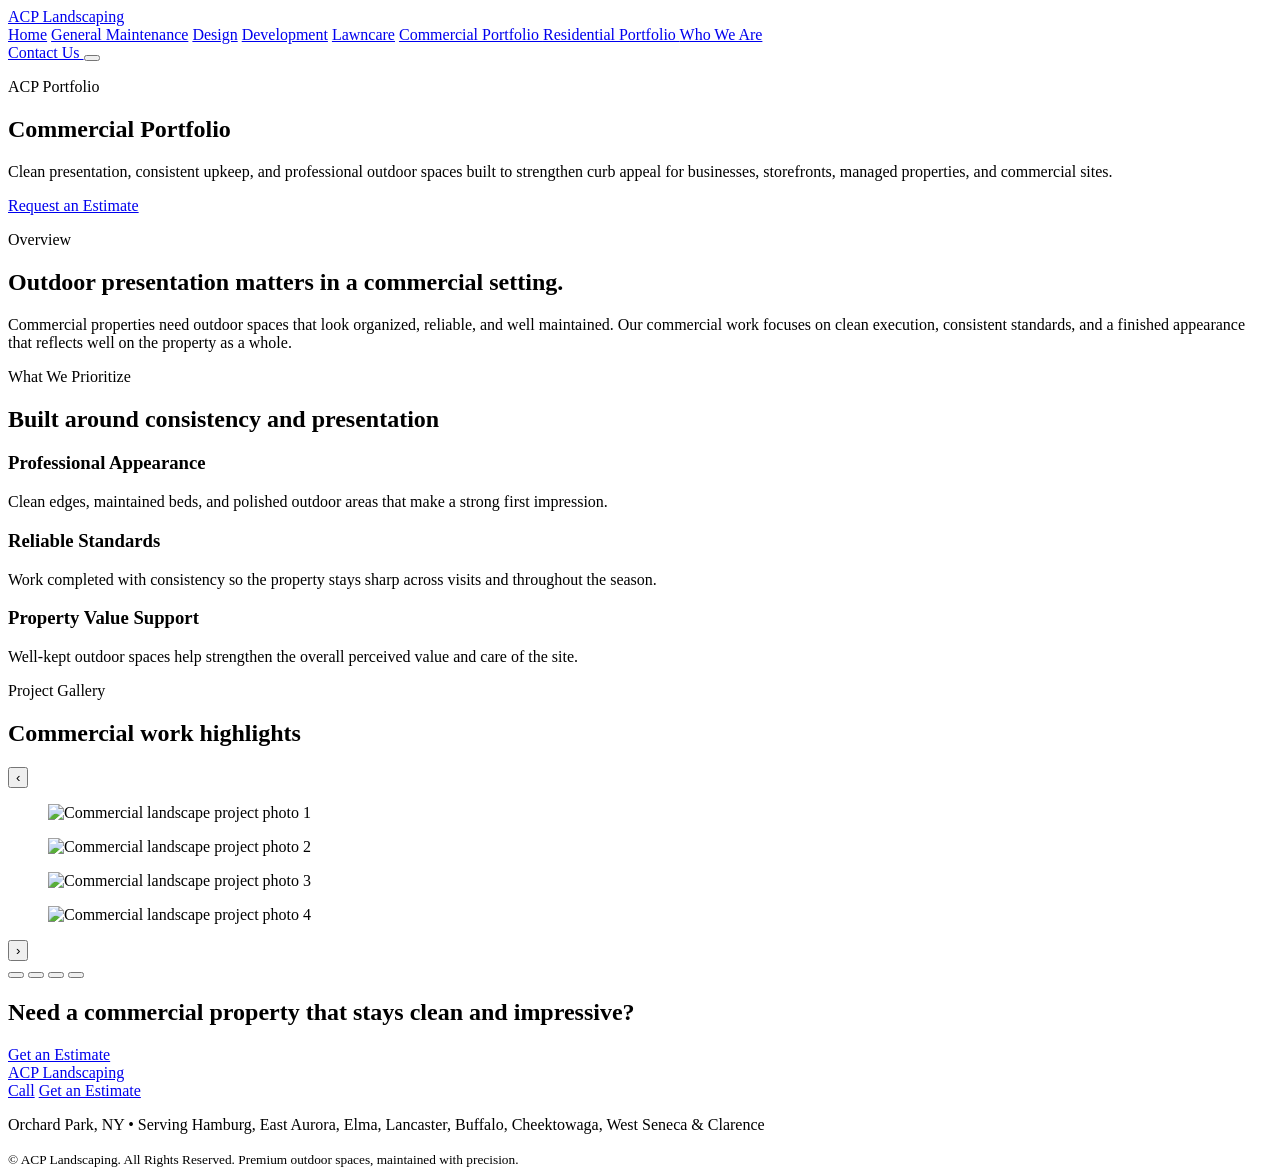
==== commercial/index.html @ 01464b80 "Add files via upload" ====
<!doctype html>
<html lang="en">
  <head>
    <!-- =========================================================
         ACP Landscaping — Commercial Portfolio Page
         Uses:
         - base.css (global foundation)
         - components.css (header/footer/buttons)
         - services.css (service + portfolio page layouts)
    ========================================================== -->

    <meta charset="UTF-8" />
    <meta name="viewport" content="width=device-width, initial-scale=1.0" />

    <link rel="stylesheet" href="css/base.css" />
    <link rel="stylesheet" href="css/components.css" />
    <link rel="stylesheet" href="css/services.css" />

    <title>Commercial Portfolio | ACP Landscaping</title>
  </head>

  <body>
    <main class="site">
      <!-- =========================================================
           HEADER (reuses components.css)
      ========================================================== -->
      <header class="site-header" id="siteHeader">
        <div class="site-header__inner">
          <a
            class="site-header__logo"
            href="index.html"
            aria-label="ACP Landscaping Home"
          >
            ACP Landscaping
          </a>

          <nav class="site-header__nav" aria-label="Primary navigation">
            <a class="nav-btn" href="index.html#home">Home</a>
            <a class="nav-btn" href="maintenance.html">General Maintenance</a>
            <a class="nav-btn" href="design.html">Design</a>
            <a class="nav-btn" href="development.html">Development</a>
            <a class="nav-btn" href="lawncare.html">Lawncare</a>
            <a class="nav-btn is-active" href="commercial.html">
              Commercial Portfolio
            </a>
            <a class="nav-btn" href="residential.html">
              Residential Portfolio
            </a>
            <a class="nav-btn" href="index.html#about">Who We Are</a>
          </nav>

          <div class="site-header__actions">
            <a
              class="contact-btn"
              href="tel:+17168227677"
              aria-label="Contact ACP Landscaping"
            >
              Contact Us
            </a>

            <button
              class="burger"
              id="burgerBtn"
              aria-label="Open menu"
              aria-controls="mobileMenu"
              aria-expanded="false"
            >
              <span></span><span></span><span></span>
            </button>
          </div>
        </div>

        <!-- Mobile navigation -->
        <div class="mobile-menu" id="mobileMenu" hidden>
          <a class="mobile-link" href="index.html#home">Home</a>
          <a class="mobile-link" href="maintenance.html">General Maintenance</a>
          <a class="mobile-link" href="design.html">Design</a>
          <a class="mobile-link" href="development.html">Development</a>
          <a class="mobile-link" href="lawncare.html">Lawncare</a>
          <a class="mobile-link" href="commercial.html">Commercial Portfolio</a>
          <a class="mobile-link" href="residential.html"
            >Residential Portfolio</a
          >
          <a class="mobile-link" href="index.html#about">Who We Are</a>
        </div>
      </header>

      <!-- =========================================================
           HERO — Portfolio Introduction
      ========================================================== -->
      <section class="portfolio-hero portfolio-hero--commercial">
        <div class="portfolio-hero__overlay" aria-hidden="true"></div>

        <div class="portfolio-hero__inner">
          <p class="portfolio-hero__kicker">ACP Portfolio</p>

          <h1 class="portfolio-hero__title">Commercial Portfolio</h1>

          <p class="portfolio-hero__desc">
            Clean presentation, consistent upkeep, and professional outdoor
            spaces built to strengthen curb appeal for businesses, storefronts,
            managed properties, and commercial sites.
          </p>

          <a
            class="portfolio-hero__cta"
            href="https://docs.google.com/forms/d/e/1FAIpQLSeWHkyaBjf67iJMnTYg1LXNxVSujMJuMKG33KsOszgYHfAJeA/viewform"
          >
            Request an Estimate
          </a>
        </div>
      </section>

      <!-- =========================================================
           OVERVIEW — Commercial positioning
      ========================================================== -->
      <section class="portfolio-overview">
        <div class="portfolio-overview__inner">
          <p class="section-kicker">Overview</p>

          <h2 class="section-title">
            Outdoor presentation matters in a commercial setting.
          </h2>

          <p class="section-text">
            Commercial properties need outdoor spaces that look organized,
            reliable, and well maintained. Our commercial work focuses on clean
            execution, consistent standards, and a finished appearance that
            reflects well on the property as a whole.
          </p>
        </div>
      </section>

      <!-- =========================================================
           HIGHLIGHTS — What commercial clients value
      ========================================================== -->
      <section class="portfolio-highlights">
        <div class="portfolio-highlights__inner">
          <p class="section-kicker">What We Prioritize</p>

          <h2 class="section-title">
            Built around consistency and presentation
          </h2>

          <div class="portfolio-points">
            <article class="feature-point">
              <h3>Professional Appearance</h3>
              <p>
                Clean edges, maintained beds, and polished outdoor areas that
                make a strong first impression.
              </p>
            </article>

            <article class="feature-point">
              <h3>Reliable Standards</h3>
              <p>
                Work completed with consistency so the property stays sharp
                across visits and throughout the season.
              </p>
            </article>

            <article class="feature-point">
              <h3>Property Value Support</h3>
              <p>
                Well-kept outdoor spaces help strengthen the overall perceived
                value and care of the site.
              </p>
            </article>
          </div>
        </div>
      </section>

      <!-- =========================================================
           GALLERY — Clickable image slider
           Replace image paths with your real project photos
      ========================================================== -->
      <section
        class="portfolio-gallery-section"
        aria-label="Commercial gallery"
      >
        <div class="portfolio-gallery-section__inner">
          <p class="section-kicker">Project Gallery</p>

          <h2 class="section-title">Commercial work highlights</h2>

          <div
            class="portfolio-gallery"
            data-gallery
            aria-label="Commercial project image gallery"
          >
            <button
              class="portfolio-gallery__nav portfolio-gallery__nav--prev"
              type="button"
              data-gallery-prev
              aria-label="Previous image"
            >
              ‹
            </button>

            <div class="portfolio-gallery__viewport">
              <div class="portfolio-gallery__track" data-gallery-track>
                <figure class="portfolio-gallery__slide is-active">
                  <img
                    src="images/commercial-1.jpg"
                    alt="Commercial landscape project photo 1"
                  />
                </figure>

                <figure class="portfolio-gallery__slide">
                  <img
                    src="images/commercial-2.jpg"
                    alt="Commercial landscape project photo 2"
                  />
                </figure>

                <figure class="portfolio-gallery__slide">
                  <img
                    src="images/commercial-3.jpg"
                    alt="Commercial landscape project photo 3"
                  />
                </figure>

                <figure class="portfolio-gallery__slide">
                  <img
                    src="images/commercial-4.jpg"
                    alt="Commercial landscape project photo 4"
                  />
                </figure>
              </div>
            </div>

            <button
              class="portfolio-gallery__nav portfolio-gallery__nav--next"
              type="button"
              data-gallery-next
              aria-label="Next image"
            >
              ›
            </button>

            <div class="portfolio-gallery__dots" data-gallery-dots>
              <button
                class="portfolio-gallery__dot is-active"
                type="button"
                aria-label="Go to image 1"
              ></button>
              <button
                class="portfolio-gallery__dot"
                type="button"
                aria-label="Go to image 2"
              ></button>
              <button
                class="portfolio-gallery__dot"
                type="button"
                aria-label="Go to image 3"
              ></button>
              <button
                class="portfolio-gallery__dot"
                type="button"
                aria-label="Go to image 4"
              ></button>
            </div>
          </div>
        </div>
      </section>

      <!-- =========================================================
           CTA
      ========================================================== -->
      <section class="service-cta">
        <div class="service-cta__inner">
          <h2>Need a commercial property that stays clean and impressive?</h2>

          <a
            class="service-cta__btn"
            href="https://docs.google.com/forms/d/e/1FAIpQLSeWHkyaBjf67iJMnTYg1LXNxVSujMJuMKG33KsOszgYHfAJeA/viewform"
          >
            Get an Estimate
          </a>
        </div>
      </section>

      <!-- =========================================================
           FOOTER (reuses components.css)
      ========================================================== -->
      <footer class="site-footer">
        <div class="site-footer__inner">
          <div class="site-footer__top">
            <a class="site-footer__brand" href="index.html">
              ACP Landscaping
            </a>

            <div class="site-footer__actions">
              <a class="footer-btn" href="tel:+17168227677">Call</a>
              <a
                class="footer-btn footer-btn--primary"
                href="https://docs.google.com/forms/d/e/1FAIpQLSeWHkyaBjf67iJMnTYg1LXNxVSujMJuMKG33KsOszgYHfAJeA/viewform"
              >
                Get an Estimate
              </a>
            </div>
          </div>

          <p class="site-footer__meta">
            Orchard Park, NY • Serving Hamburg, East Aurora, Elma, Lancaster,
            Buffalo, Cheektowaga, West Seneca &amp; Clarence
          </p>

          <div class="site-footer__bottom">
            <small class="site-footer__copyright">
              &copy; <span id="year"></span> ACP Landscaping. All Rights
              Reserved.
            </small>

            <small class="site-footer__note">
              Premium outdoor spaces, maintained with precision.
            </small>
          </div>
        </div>
      </footer>

      <script src="js/main.js"></script>
      <script src="js/portfolio.js"></script>
    </main>
  </body>
</html>
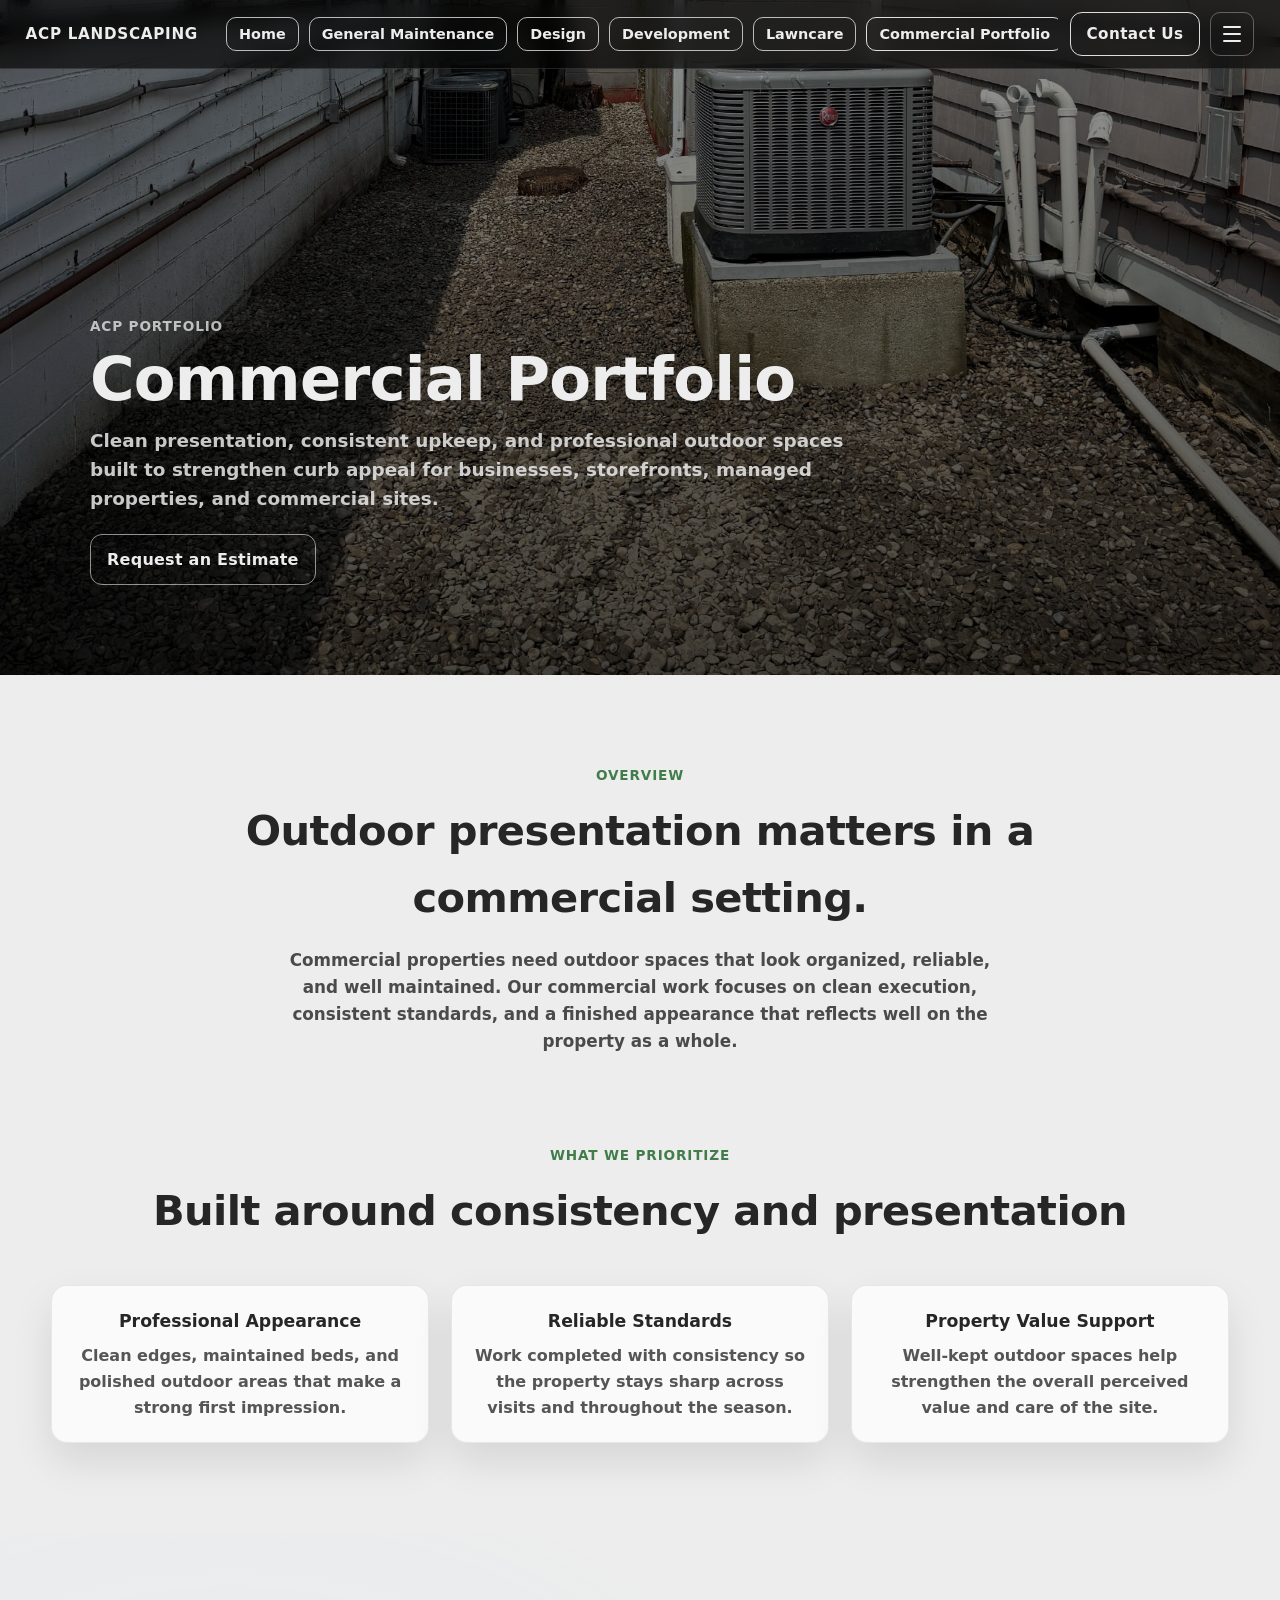
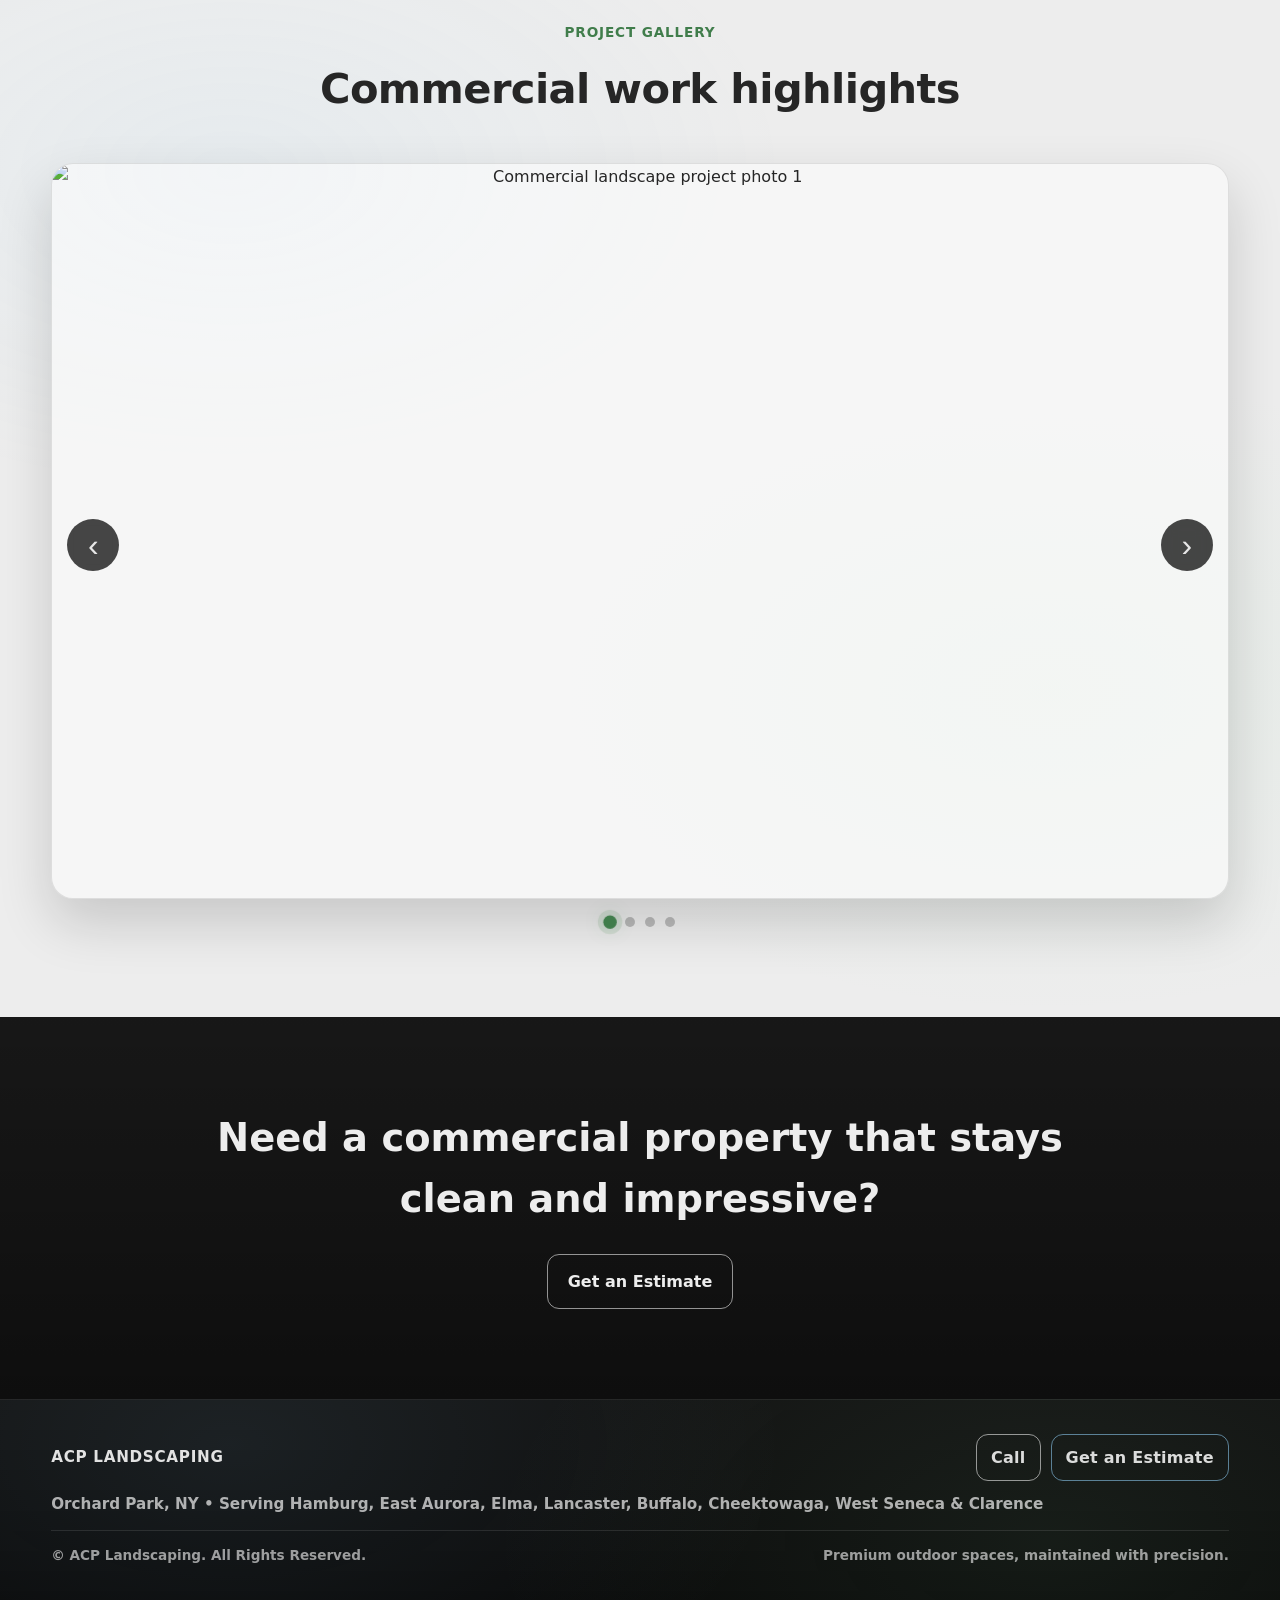
==== commit 441095fa: "Add files via upload" ====
--- a/commercial/index.html
+++ b/commercial/index.html
@@ -12,9 +12,9 @@
     <meta charset="UTF-8" />
     <meta name="viewport" content="width=device-width, initial-scale=1.0" />
 
-    <link rel="stylesheet" href="css/base.css" />
-    <link rel="stylesheet" href="css/components.css" />
-    <link rel="stylesheet" href="css/services.css" />
+    <link rel="stylesheet" href="/css/base.css" />
+    <link rel="stylesheet" href="/css/components.css" />
+    <link rel="stylesheet" href="/css/services.css" />
 
     <title>Commercial Portfolio | ACP Landscaping</title>
   </head>
--- a/css/base.css
+++ b/css/base.css
@@ -0,0 +1,83 @@
+/* =====================================================================
+   base.css — ACP Landscaping
+   Purpose:
+   - Foundation styles only (no page sections/components)
+   - Safe to share across every page
+   Contents:
+   1) Reset + box sizing
+   2) Design tokens (:root)
+   3) Document defaults (html/body)
+   4) Accessibility: reduced motion
+   5) Global utilities & safe defaults
+===================================================================== */
+
+/* =========================================================
+   1) Reset + Box Sizing
+========================================================= */
+*,
+*::before,
+*::after {
+  box-sizing: border-box;
+  margin: 0;
+  padding: 0;
+}
+
+/* =========================================================
+   2) Design Tokens
+========================================================= */
+:root {
+  --dark-green: #8FDBA2;
+  --mint-green: #407D4B;
+  --white: #EDEDED;
+  --sky-blue: #94D6FF;
+  --black: #262626;
+
+  --bg: var(--white);
+  --text: var(--black);
+}
+
+/* =========================================================
+   3) Document Defaults
+========================================================= */
+html {
+  scroll-behavior: smooth;
+}
+
+body {
+  background: var(--bg);
+  color: var(--text);
+  font-family: system-ui, -apple-system, BlinkMacSystemFont, "Segoe UI", sans-serif;
+  line-height: 1.6;
+}
+
+/* =========================================================
+   4) Accessibility: Reduced Motion
+   - Keep this global so every page benefits
+========================================================= */
+@media (prefers-reduced-motion: reduce) {
+  html {
+    scroll-behavior: auto;
+  }
+}
+
+/* =========================================================
+   5) Global Utilities & Safe Defaults
+========================================================= */
+
+/* Ensure [hidden] always wins across all pages */
+[hidden] {
+  display: none !important;
+}
+
+/* Main wrapper baseline (safe global) */
+.site {
+  position: relative;
+  z-index: 1;
+}
+
+/* Generic section container helper (if used elsewhere) */
+.section {
+  max-width: 1100px;
+  margin: 0 auto;
+  padding: clamp(28px, 6vw, 72px) clamp(16px, 5vw, 64px);
+}
--- a/css/components.css
+++ b/css/components.css
@@ -0,0 +1,427 @@
+/* =====================================================================
+   components.css — ACP Landscaping
+   Purpose:
+   - Reusable UI components shared across pages
+   - No page-specific layout/sections (hero/takeover/etc.)
+   Contents:
+   1) Header (glass bar) + layout
+   2) Navigation buttons (desktop + mobile)
+   3) Contact button
+   4) Burger button (mobile)
+   5) Footer + footer buttons
+===================================================================== */
+
+/* =========================================================
+   1) HEADER (Monarch-inspired glass bar)
+========================================================= */
+.site-header {
+  position: fixed;
+  top: 0;
+  left: 0;
+  width: 100%;
+  z-index: 1000;
+
+  background: rgba(0, 0, 0, 0.62);
+  backdrop-filter: blur(10px);
+  -webkit-backdrop-filter: blur(10px);
+
+  border-bottom: 1px solid rgba(255, 255, 255, 0.12);
+}
+
+/* Header darkens when scrolled (JS toggles .is-scrolled) */
+.site-header.is-scrolled {
+  background: rgba(0, 0, 0, 0.78);
+  border-bottom-color: rgba(255, 255, 255, 0.18);
+}
+
+/* Scroll state compacts header */
+.site-header__inner {
+  max-width: 1400px;
+  margin: 0 auto;
+  padding: 12px clamp(14px, 2vw, 26px);
+
+  display: flex;
+  align-items: center;
+  gap: 12px;
+}
+
+.site-header.is-scrolled .site-header__inner {
+  padding-top: 9px;
+  padding-bottom: 9px;
+}
+
+/* Logo */
+.site-header__logo {
+  flex: 0 0 auto;
+  text-decoration: none;
+  color: var(--white);
+
+  font-weight: 750;
+  letter-spacing: 0.7px;
+  text-transform: uppercase;
+  font-size: 0.95rem;
+  line-height: 1;
+  white-space: nowrap;
+}
+
+/* Nav: uses remaining space, never pushes CTA off screen */
+.site-header__nav {
+  flex: 1 1 auto;
+  min-width: 0;
+
+  display: none;
+  justify-content: flex-start;
+  align-items: center;
+  gap: 10px;
+
+  overflow-x: auto;
+  white-space: nowrap;
+  scrollbar-width: none;
+
+  padding: 2px 16px;
+}
+
+.site-header__nav::-webkit-scrollbar {
+  display: none;
+}
+
+/* Actions (Contact + Burger): locked right */
+.site-header__actions {
+  flex: 0 0 auto;
+  margin-left: auto;
+
+  display: inline-flex;
+  align-items: center;
+  gap: 10px;
+}
+
+/* Desktop breakpoint */
+@media (min-width: 980px) {
+  .site-header__nav {
+    display: flex;
+  }
+
+  .burger {
+    display: none;
+  }
+}
+
+/* =========================================================
+   2) NAV BUTTONS (Desktop)
+========================================================= */
+.nav-btn {
+  text-decoration: none;
+  color: var(--white);
+
+  border: 1px solid rgba(255, 255, 255, 0.70);
+  padding: 9px 12px;
+  border-radius: 10px;
+
+  font-weight: 650;
+  font-size: 0.9rem;
+  line-height: 1;
+  white-space: nowrap;
+
+  transition: color 140ms ease, border-color 140ms ease;
+}
+
+.nav-btn:hover {
+  color: var(--mint-green);
+  border-color: var(--mint-green);
+}
+
+/* Click / active indicator (optional class) */
+.nav-btn.is-active {
+  color: var(--white);
+  border-color: rgba(255, 255, 255, 0.85);
+  position: relative;
+}
+
+.nav-btn.is-active::after {
+  content: "";
+  position: absolute;
+  left: 10px;
+  right: 10px;
+  bottom: -6px;
+  height: 2px;
+  background: var(--mint-green);
+  border-radius: 999px;
+}
+
+/* =========================================================
+   3) CONTACT BUTTON (Header CTA)
+========================================================= */
+.contact-btn {
+  position: relative;
+  overflow: hidden;
+  flex: 0 0 auto;
+
+  text-decoration: none;
+  color: var(--white);
+
+  border: 1px solid rgba(255, 255, 255, 0.85);
+  padding: 9px 16px;
+  border-radius: 12px;
+
+  font-weight: 650;
+  font-size: 0.95rem;
+  letter-spacing: 0.4px;
+  white-space: nowrap;
+
+  background: transparent;
+  isolation: isolate;
+
+  transition: color 220ms ease, border-color 220ms ease;
+}
+
+.contact-btn::before {
+  content: "";
+  position: absolute;
+  inset: 0;
+
+  background: linear-gradient(
+    120deg,
+    transparent 0%,
+    rgba(64, 125, 75, 0.35) 40%,
+    rgba(64, 125, 75, 0.55) 60%,
+    transparent 100%
+  );
+
+  transform: translateX(-110%);
+  transition: transform 420ms cubic-bezier(0.22, 1, 0.36, 1);
+
+  z-index: -1;
+}
+
+.contact-btn:hover {
+  color: var(--mint-green);
+  border-color: var(--mint-green);
+}
+
+.contact-btn:hover::before {
+  transform: translateX(110%);
+}
+
+.contact-btn:active {
+  color: var(--mint-green);
+  border-color: var(--mint-green);
+}
+
+/* =========================================================
+   4) BURGER BUTTON (Mobile)
+========================================================= */
+.burger {
+  width: 44px;
+  height: 44px;
+  border-radius: 10px;
+  border: 1px solid rgba(255, 255, 255, 0.30);
+  background: transparent;
+  cursor: pointer;
+
+  display: grid;
+  place-content: center;
+  gap: 5px;
+}
+
+.burger span {
+  width: 18px;
+  height: 2px;
+  background: rgba(255, 255, 255, 0.92);
+  border-radius: 999px;
+
+  transition: transform 180ms ease, opacity 180ms ease, background 180ms ease;
+}
+
+/* Burger -> X (JS toggles .is-open) */
+.burger.is-open span:nth-child(1) {
+  transform: translateY(7px) rotate(45deg);
+}
+
+.burger.is-open span:nth-child(2) {
+  opacity: 0;
+}
+
+.burger.is-open span:nth-child(3) {
+  transform: translateY(-7px) rotate(-45deg);
+}
+
+/* =========================================================
+   5) MOBILE DROPDOWN MENU
+========================================================= */
+.mobile-menu {
+  max-width: 1200px;
+  margin: 0 auto;
+  padding: 10px clamp(14px, 3vw, 28px) 14px;
+
+  display: grid;
+  gap: 10px;
+
+  transform-origin: top;
+  transform: translateY(-10px);
+  opacity: 0;
+
+  transition: transform 220ms ease, opacity 220ms ease;
+}
+
+.mobile-menu.is-open {
+  transform: translateY(0);
+  opacity: 1;
+}
+
+/* Animate UP when closing (JS toggles .is-closing) */
+.mobile-menu.is-closing {
+  transform: translateY(-12px);
+  opacity: 0;
+}
+
+.mobile-link {
+  text-decoration: none;
+  color: var(--white);
+
+  border: 1px solid rgba(255, 255, 255, 0.70);
+  padding: 11px 12px;
+  border-radius: 12px;
+
+  font-weight: 650;
+  transition: color 140ms ease, border-color 140ms ease;
+}
+
+/* Mint green on press / tap */
+.mobile-link:active,
+.mobile-link.is-pressed {
+  color: var(--mint-green);
+  border-color: var(--mint-green);
+}
+
+/* Ensure [hidden] wins for mobile menu */
+.mobile-menu[hidden] {
+  display: none !important;
+}
+
+/* =========================================================
+   6) FOOTER (Global)
+========================================================= */
+.site-footer {
+  position: relative;
+  overflow: hidden;
+
+  background:
+    radial-gradient(900px 520px at 18% 22%, rgba(148, 214, 255, 0.08), transparent 62%),
+    radial-gradient(900px 520px at 82% 70%, rgba(143, 219, 162, 0.08), transparent 62%),
+    linear-gradient(180deg, rgba(0, 0, 0, 0.92), rgba(0, 0, 0, 0.96));
+
+  color: var(--white);
+  border-top: 1px solid rgba(255, 255, 255, 0.10);
+}
+
+.site-footer__inner {
+  width: min(1200px, 92vw);
+  margin: 0 auto;
+  padding: clamp(22px, 3vw, 34px) 0;
+}
+
+.site-footer__top {
+  display: flex;
+  align-items: center;
+  justify-content: space-between;
+  gap: 14px;
+  flex-wrap: wrap;
+  margin-bottom: 12px;
+}
+
+.site-footer__brand {
+  text-decoration: none;
+  color: rgba(237, 237, 237, 0.95);
+
+  font-weight: 850;
+  letter-spacing: 0.7px;
+  text-transform: uppercase;
+  font-size: 0.95rem;
+  white-space: nowrap;
+}
+
+.site-footer__actions {
+  display: inline-flex;
+  gap: 10px;
+  align-items: center;
+}
+
+.footer-btn {
+  text-decoration: none;
+  color: rgba(237, 237, 237, 0.92);
+
+  border: 1px solid rgba(255, 255, 255, 0.55);
+  background: transparent;
+
+  padding: 10px 14px;
+  border-radius: 12px;
+
+  font-weight: 800;
+  letter-spacing: 0.25px;
+  white-space: nowrap;
+
+  transition:
+    transform 220ms cubic-bezier(0.22, 1, 0.36, 1),
+    border-color 220ms ease,
+    color 220ms ease;
+}
+
+.footer-btn:hover {
+  transform: translateY(-2px);
+  border-color: rgba(143, 219, 162, 0.70);
+  color: var(--white);
+}
+
+.footer-btn:active {
+  transform: translateY(-1px);
+}
+
+/* Primary CTA styling */
+.footer-btn--primary {
+  border-color: rgba(148, 214, 255, 0.55);
+}
+
+.footer-btn--primary:hover {
+  border-color: rgba(148, 214, 255, 0.85);
+}
+
+.site-footer__meta {
+  margin: 0;
+  color: rgba(237, 237, 237, 0.72);
+  font-weight: 600;
+  font-size: 0.95rem;
+  line-height: 1.5;
+}
+
+.site-footer__bottom {
+  margin-top: 14px;
+  padding-top: 14px;
+
+  border-top: 1px solid rgba(255, 255, 255, 0.10);
+
+  display: flex;
+  align-items: center;
+  justify-content: space-between;
+  gap: 10px;
+  flex-wrap: wrap;
+}
+
+.site-footer__copyright,
+.site-footer__note {
+  color: rgba(237, 237, 237, 0.64);
+  font-weight: 600;
+  font-size: 0.85rem;
+}
+
+/* Mobile: clean stacked buttons */
+@media (max-width: 520px) {
+  .site-footer__actions {
+    width: 100%;
+  }
+
+  .footer-btn {
+    width: 100%;
+    justify-content: center;
+    text-align: center;
+  }
+}
--- a/css/services.css
+++ b/css/services.css
@@ -0,0 +1,734 @@
+/* =====================================================================
+   services.css — ACP Landscaping
+   Purpose:
+   - Layout + styling for service pages
+   - Used by maintenance.html and future service pages
+
+   Sections:
+   1) Service Hero
+   2) Service Overview
+   3) Service Cards Grid
+   4) Service CTA
+===================================================================== */
+
+
+/* =========================================================
+   1) SERVICE HERO
+========================================================= */
+
+.service-hero {
+  position: relative;
+  min-height: 75svh;
+  padding-top: 88px;
+
+  display: grid;
+  align-items: end;
+  overflow: hidden;
+
+  color: var(--white);
+}
+
+.service-hero--maintenance {
+  background:
+    linear-gradient(180deg, rgba(0,0,0,0.4), rgba(0,0,0,0.72)),
+    url("../images/maintenance-desktop.jpg") center / cover no-repeat;
+}
+
+.service-hero__inner {
+  width: min(1100px, 92vw);
+  margin: 0 auto;
+
+  padding:
+    clamp(32px, 6vw, 70px)
+    0
+    clamp(48px, 7vw, 110px);
+}
+
+.service-hero__kicker {
+  font-size: 0.85rem;
+  letter-spacing: 0.85px;
+  text-transform: uppercase;
+  font-weight: 800;
+  color: rgba(237,237,237,0.76);
+
+  margin-bottom: 10px;
+}
+
+.service-hero__title {
+  font-size: clamp(2.2rem, 6vw, 3.8rem);
+  line-height: 1.05;
+  letter-spacing: -0.8px;
+  font-weight: 900;
+
+  margin-bottom: 14px;
+}
+
+.service-hero__desc {
+  max-width: 60ch;
+
+  font-size: clamp(1rem, 2vw, 1.15rem);
+  font-weight: 600;
+
+  color: rgba(237,237,237,0.84);
+
+  margin-bottom: 20px;
+}
+
+.service-hero__cta {
+  display: inline-flex;
+  align-items: center;
+  justify-content: center;
+
+  padding: 12px 16px;
+  border-radius: 12px;
+
+  text-decoration: none;
+  color: var(--white);
+
+  border: 1px solid rgba(255,255,255,0.55);
+
+  font-weight: 800;
+  letter-spacing: 0.25px;
+
+  transition:
+    transform 220ms cubic-bezier(0.22,1,0.36,1),
+    border-color 220ms ease;
+}
+
+.service-hero__cta:hover {
+  transform: translateY(-2px);
+  border-color: var(--dark-green);
+}
+
+
+/* =========================================================
+   2) SERVICE OVERVIEW
+========================================================= */
+
+.service-overview {
+  padding: clamp(60px, 7vw, 110px) 0;
+}
+
+.service-overview__inner {
+  width: min(900px, 92vw);
+  margin: 0 auto;
+  text-align: center;
+}
+
+
+/* =========================================================
+   3) SHARED TEXT STYLES
+========================================================= */
+
+.section-kicker {
+  font-size: 0.85rem;
+  letter-spacing: 0.85px;
+  text-transform: uppercase;
+  font-weight: 800;
+  color: var(--mint-green);
+
+  margin-bottom: 12px;
+}
+
+.section-title {
+  font-size: clamp(1.8rem, 4vw, 2.6rem);
+  font-weight: 900;
+  letter-spacing: -0.6px;
+
+  margin-bottom: 16px;
+}
+
+.section-text {
+  font-size: 1.05rem;
+  font-weight: 600;
+  color: rgba(38,38,38,0.82);
+
+  max-width: 60ch;
+  margin: 0 auto;
+}
+
+
+/* =========================================================
+   4) SERVICE CARD GRID
+========================================================= */
+
+.service-list {
+  padding: clamp(60px, 7vw, 110px) 0;
+
+  background:
+    radial-gradient(900px 520px at 18% 22%, rgba(148,214,255,0.08), transparent 62%),
+    radial-gradient(900px 520px at 82% 70%, rgba(143,219,162,0.08), transparent 62%);
+}
+
+.service-list__inner {
+  width: min(1200px, 92vw);
+  margin: 0 auto;
+  text-align: center;
+}
+
+.service-cards {
+  margin-top: 40px;
+
+  display: grid;
+  gap: 22px;
+
+  grid-template-columns: repeat(auto-fit, minmax(240px, 1fr));
+}
+
+.service-card {
+  padding: 24px;
+
+  border-radius: 16px;
+
+  background: rgba(255,255,255,0.65);
+  border: 1px solid rgba(0,0,0,0.08);
+
+  box-shadow: 0 18px 40px rgba(0,0,0,0.10);
+
+  text-align: left;
+}
+
+.service-card h3 {
+  font-size: 1.1rem;
+  font-weight: 800;
+
+  margin-bottom: 8px;
+}
+
+.service-card p {
+  font-weight: 600;
+  color: rgba(38,38,38,0.78);
+}
+
+
+/* =========================================================
+   5) SERVICE CTA
+========================================================= */
+
+.service-cta {
+  padding: clamp(60px, 7vw, 110px) 0;
+
+  background:
+    linear-gradient(180deg, rgba(0,0,0,0.90), rgba(0,0,0,0.94));
+
+  color: var(--white);
+}
+
+.service-cta__inner {
+  width: min(900px, 92vw);
+  margin: 0 auto;
+  text-align: center;
+}
+
+.service-cta__inner h2 {
+  font-size: clamp(1.8rem, 4vw, 2.4rem);
+  margin-bottom: 24px;
+}
+
+.service-cta__btn {
+  display: inline-flex;
+  align-items: center;
+  justify-content: center;
+
+  padding: 14px 20px;
+  border-radius: 12px;
+
+  text-decoration: none;
+  color: var(--white);
+
+  border: 1px solid rgba(255,255,255,0.55);
+
+  font-weight: 800;
+
+  transition:
+    transform 220ms cubic-bezier(0.22,1,0.36,1),
+    border-color 220ms ease;
+}
+
+.service-cta__btn:hover {
+  transform: translateY(-2px);
+  border-color: var(--mint-green);
+}
+
+/* =====================================================================
+   Design Page Additions
+   Purpose:
+   - Extends service page styling for design.html
+   - Adds design hero variation + reusable process section
+===================================================================== */
+
+
+/* =========================================================
+   6) DESIGN HERO VARIANT
+========================================================= */
+
+.service-hero--design {
+  background:
+    linear-gradient(180deg, rgba(0, 0, 0, 0.40), rgba(0, 0, 0, 0.72)),
+    url("../images/design-desktop.jpg") center / cover no-repeat;
+}
+
+
+/* =========================================================
+   7) SERVICE PROCESS
+========================================================= */
+
+.service-process {
+  padding: clamp(60px, 7vw, 110px) 0;
+}
+
+.service-process__inner {
+  width: min(1200px, 92vw);
+  margin: 0 auto;
+  text-align: center;
+}
+
+.service-steps {
+  margin-top: 40px;
+
+  display: grid;
+  gap: 22px;
+
+  grid-template-columns: repeat(auto-fit, minmax(220px, 1fr));
+}
+
+.service-step {
+  padding: 24px;
+  border-radius: 16px;
+
+  text-align: left;
+
+  background: rgba(255, 255, 255, 0.72);
+  border: 1px solid rgba(0, 0, 0, 0.08);
+
+  box-shadow: 0 18px 40px rgba(0, 0, 0, 0.10);
+}
+
+.service-step__number {
+  display: inline-flex;
+  align-items: center;
+  justify-content: center;
+
+  width: 42px;
+  height: 42px;
+  margin-bottom: 14px;
+
+  border-radius: 999px;
+
+  background: rgba(64, 125, 75, 0.12);
+  border: 1px solid rgba(64, 125, 75, 0.18);
+
+  color: var(--mint-green);
+  font-weight: 900;
+  font-size: 0.9rem;
+  letter-spacing: 0.4px;
+}
+
+.service-step h3 {
+  font-size: 1.08rem;
+  font-weight: 800;
+  margin-bottom: 8px;
+  color: var(--black);
+}
+
+.service-step p {
+  font-weight: 600;
+  color: rgba(38, 38, 38, 0.78);
+}
+
+/* =====================================================================
+   Development Page Additions
+   Purpose:
+   - Extends service page styling for development.html
+   - Adds development hero variation + reusable feature section
+===================================================================== */
+
+
+/* =========================================================
+   8) DEVELOPMENT HERO VARIANT
+========================================================= */
+
+.service-hero--development {
+  background:
+    linear-gradient(180deg, rgba(0, 0, 0, 0.40), rgba(0, 0, 0, 0.72)),
+    url("../images/development-desktop.jpg") center / cover no-repeat;
+}
+
+
+/* =========================================================
+   9) SERVICE FEATURE SECTION
+========================================================= */
+
+.service-feature {
+  padding: clamp(60px, 7vw, 110px) 0;
+}
+
+.service-feature__inner {
+  width: min(1200px, 92vw);
+  margin: 0 auto;
+
+  display: grid;
+  gap: 28px;
+  align-items: start;
+}
+
+@media (min-width: 980px) {
+  .service-feature__inner {
+    grid-template-columns: 1.1fr 0.9fr;
+    gap: 34px;
+  }
+}
+
+.service-feature__content {
+  text-align: left;
+}
+
+.service-feature__text {
+  margin: 0;
+  max-width: 62ch;
+}
+
+.service-feature__points {
+  display: grid;
+  gap: 18px;
+}
+
+.feature-point {
+  padding: 22px 22px;
+  border-radius: 16px;
+
+  background: rgba(255, 255, 255, 0.72);
+  border: 1px solid rgba(0, 0, 0, 0.08);
+
+  box-shadow: 0 18px 40px rgba(0, 0, 0, 0.10);
+}
+
+.feature-point h3 {
+  font-size: 1.08rem;
+  font-weight: 800;
+  margin-bottom: 8px;
+  color: var(--black);
+}
+
+.feature-point p {
+  font-weight: 600;
+  color: rgba(38, 38, 38, 0.78);
+}
+
+/* =====================================================================
+   Lawncare Page Additions
+   Purpose:
+   - Extends service page styling for lawncare.html
+   - Adds lawncare hero variation
+===================================================================== */
+
+
+/* =========================================================
+   10) LAWNCARE HERO VARIANT
+========================================================= */
+
+.service-hero--lawncare {
+  background:
+    linear-gradient(180deg, rgba(0, 0, 0, 0.40), rgba(0, 0, 0, 0.72)),
+    url("../images/lawncare-desktop.jpg") center / cover no-repeat;
+}
+
+/* =====================================================================
+   Portfolio Page Additions
+   Purpose:
+   - Extends service page styling for commercial.html and residential.html
+   - Adds portfolio hero variants + gallery slider
+===================================================================== */
+
+
+/* =========================================================
+   11) PORTFOLIO HERO
+========================================================= */
+
+.portfolio-hero {
+  position: relative;
+  min-height: 75svh;
+  padding-top: 88px;
+
+  display: grid;
+  align-items: end;
+  overflow: hidden;
+
+  color: var(--white);
+}
+
+.portfolio-hero--commercial {
+  background:
+    linear-gradient(180deg, rgba(0, 0, 0, 0.40), rgba(0, 0, 0, 0.72)),
+    url("../images/commercial-desktop.jpg") center / cover no-repeat;
+}
+
+.portfolio-hero--residential {
+  background:
+    linear-gradient(180deg, rgba(0, 0, 0, 0.40), rgba(0, 0, 0, 0.72)),
+    url("../images/residential-desktop.jpg") center / cover no-repeat;
+}
+
+.portfolio-hero__overlay {
+  position: absolute;
+  inset: 0;
+}
+
+.portfolio-hero__inner {
+  position: relative;
+  z-index: 1;
+
+  width: min(1100px, 92vw);
+  margin: 0 auto;
+
+  padding:
+    clamp(32px, 6vw, 70px)
+    0
+    clamp(48px, 7vw, 110px);
+}
+
+.portfolio-hero__kicker {
+  font-size: 0.85rem;
+  letter-spacing: 0.85px;
+  text-transform: uppercase;
+  font-weight: 800;
+  color: rgba(237, 237, 237, 0.76);
+
+  margin-bottom: 10px;
+}
+
+.portfolio-hero__title {
+  font-size: clamp(2.2rem, 6vw, 3.8rem);
+  line-height: 1.05;
+  letter-spacing: -0.8px;
+  font-weight: 900;
+
+  margin-bottom: 14px;
+}
+
+.portfolio-hero__desc {
+  max-width: 60ch;
+
+  font-size: clamp(1rem, 2vw, 1.15rem);
+  font-weight: 600;
+
+  color: rgba(237, 237, 237, 0.84);
+
+  margin-bottom: 20px;
+}
+
+.portfolio-hero__cta {
+  display: inline-flex;
+  align-items: center;
+  justify-content: center;
+
+  padding: 12px 16px;
+  border-radius: 12px;
+
+  text-decoration: none;
+  color: var(--white);
+
+  border: 1px solid rgba(255, 255, 255, 0.55);
+
+  font-weight: 800;
+  letter-spacing: 0.25px;
+
+  transition:
+    transform 220ms cubic-bezier(0.22, 1, 0.36, 1),
+    border-color 220ms ease;
+}
+
+.portfolio-hero__cta:hover {
+  transform: translateY(-2px);
+  border-color: var(--dark-green);
+}
+
+
+/* =========================================================
+   12) PORTFOLIO OVERVIEW
+========================================================= */
+
+.portfolio-overview {
+  padding: clamp(60px, 7vw, 110px) 0;
+}
+
+.portfolio-overview__inner {
+  width: min(900px, 92vw);
+  margin: 0 auto;
+  text-align: center;
+}
+
+
+/* =========================================================
+   13) PORTFOLIO HIGHLIGHTS
+========================================================= */
+
+.portfolio-highlights {
+  padding: 0 0 clamp(60px, 7vw, 110px);
+}
+
+.portfolio-highlights__inner {
+  width: min(1200px, 92vw);
+  margin: 0 auto;
+  text-align: center;
+}
+
+.portfolio-points {
+  margin-top: 40px;
+
+  display: grid;
+  gap: 22px;
+  grid-template-columns: repeat(auto-fit, minmax(240px, 1fr));
+}
+
+
+/* =========================================================
+   14) PORTFOLIO GALLERY
+========================================================= */
+
+.portfolio-gallery-section {
+  padding: clamp(60px, 7vw, 110px) 0;
+
+  background:
+    radial-gradient(900px 520px at 18% 22%, rgba(148, 214, 255, 0.08), transparent 62%),
+    radial-gradient(900px 520px at 82% 70%, rgba(143, 219, 162, 0.08), transparent 62%);
+}
+
+.portfolio-gallery-section__inner {
+  width: min(1200px, 92vw);
+  margin: 0 auto;
+  text-align: center;
+}
+
+.portfolio-gallery {
+  position: relative;
+  margin-top: 40px;
+}
+
+.portfolio-gallery__viewport {
+  overflow: hidden;
+  border-radius: 22px;
+  border: 1px solid rgba(0, 0, 0, 0.10);
+  box-shadow: 0 24px 54px rgba(0, 0, 0, 0.16);
+  background: rgba(255, 255, 255, 0.50);
+}
+
+.portfolio-gallery__track {
+  display: flex;
+  transition: transform 320ms cubic-bezier(0.22, 1, 0.36, 1);
+  will-change: transform;
+}
+
+.portfolio-gallery__slide {
+  min-width: 100%;
+  aspect-ratio: 16 / 10;
+  overflow: hidden;
+}
+
+.portfolio-gallery__slide img {
+  display: block;
+  width: 100%;
+  height: 100%;
+  object-fit: cover;
+
+  transition:
+    transform 700ms cubic-bezier(0.22, 1, 0.36, 1),
+    filter 300ms ease;
+}
+
+@media (hover: hover) {
+  .portfolio-gallery__slide:hover img {
+    transform: scale(1.03);
+  }
+}
+
+.portfolio-gallery__nav {
+  position: absolute;
+  top: 50%;
+  transform: translateY(-50%);
+  z-index: 2;
+
+  width: 52px;
+  height: 52px;
+  border: none;
+  border-radius: 999px;
+  cursor: pointer;
+
+  display: grid;
+  place-items: center;
+
+  background: rgba(0, 0, 0, 0.72);
+backdrop-filter: blur(8px);
+-webkit-backdrop-filter: blur(8px);
+  color: rgba(237, 237, 237, 0.96);
+  font-size: 2rem;
+  line-height: 1;
+
+  transition:
+    transform 220ms cubic-bezier(0.22, 1, 0.36, 1),
+    background 220ms ease;
+}
+
+.portfolio-gallery__nav:hover {
+  background: rgba(0, 0, 0, 0.78);
+}
+
+.portfolio-gallery__nav--prev {
+  left: 16px;
+}
+
+.portfolio-gallery__nav--next {
+  right: 16px;
+}
+
+.portfolio-gallery__dots {
+  margin-top: 18px;
+
+  display: flex;
+  justify-content: center;
+  gap: 10px;
+}
+
+.portfolio-gallery__dot {
+  width: 10px;
+  height: 10px;
+  border-radius: 999px;
+  border: none;
+  cursor: pointer;
+
+  background: rgba(0, 0, 0, 0.22);
+  transition: transform 180ms ease, background 180ms ease;
+}
+
+.portfolio-gallery__dot.is-active {
+  background: var(--mint-green);
+  transform: scale(1.35);
+
+  box-shadow:
+    0 0 0 4px rgba(64, 125, 75, 0.14),
+    0 0 16px rgba(64, 125, 75, 0.22);
+}
+
+.portfolio-gallery__viewport {
+  touch-action: pan-y;
+}
+
+@media (max-width: 700px) {
+  .portfolio-gallery__nav {
+    width: 44px;
+    height: 44px;
+    font-size: 1.6rem;
+  }
+
+  .portfolio-gallery__nav--prev {
+    left: 10px;
+  }
+
+  .portfolio-gallery__nav--next {
+    right: 10px;
+  }
+
+  .portfolio-gallery__slide {
+    aspect-ratio: 4 / 3;
+  }
+}
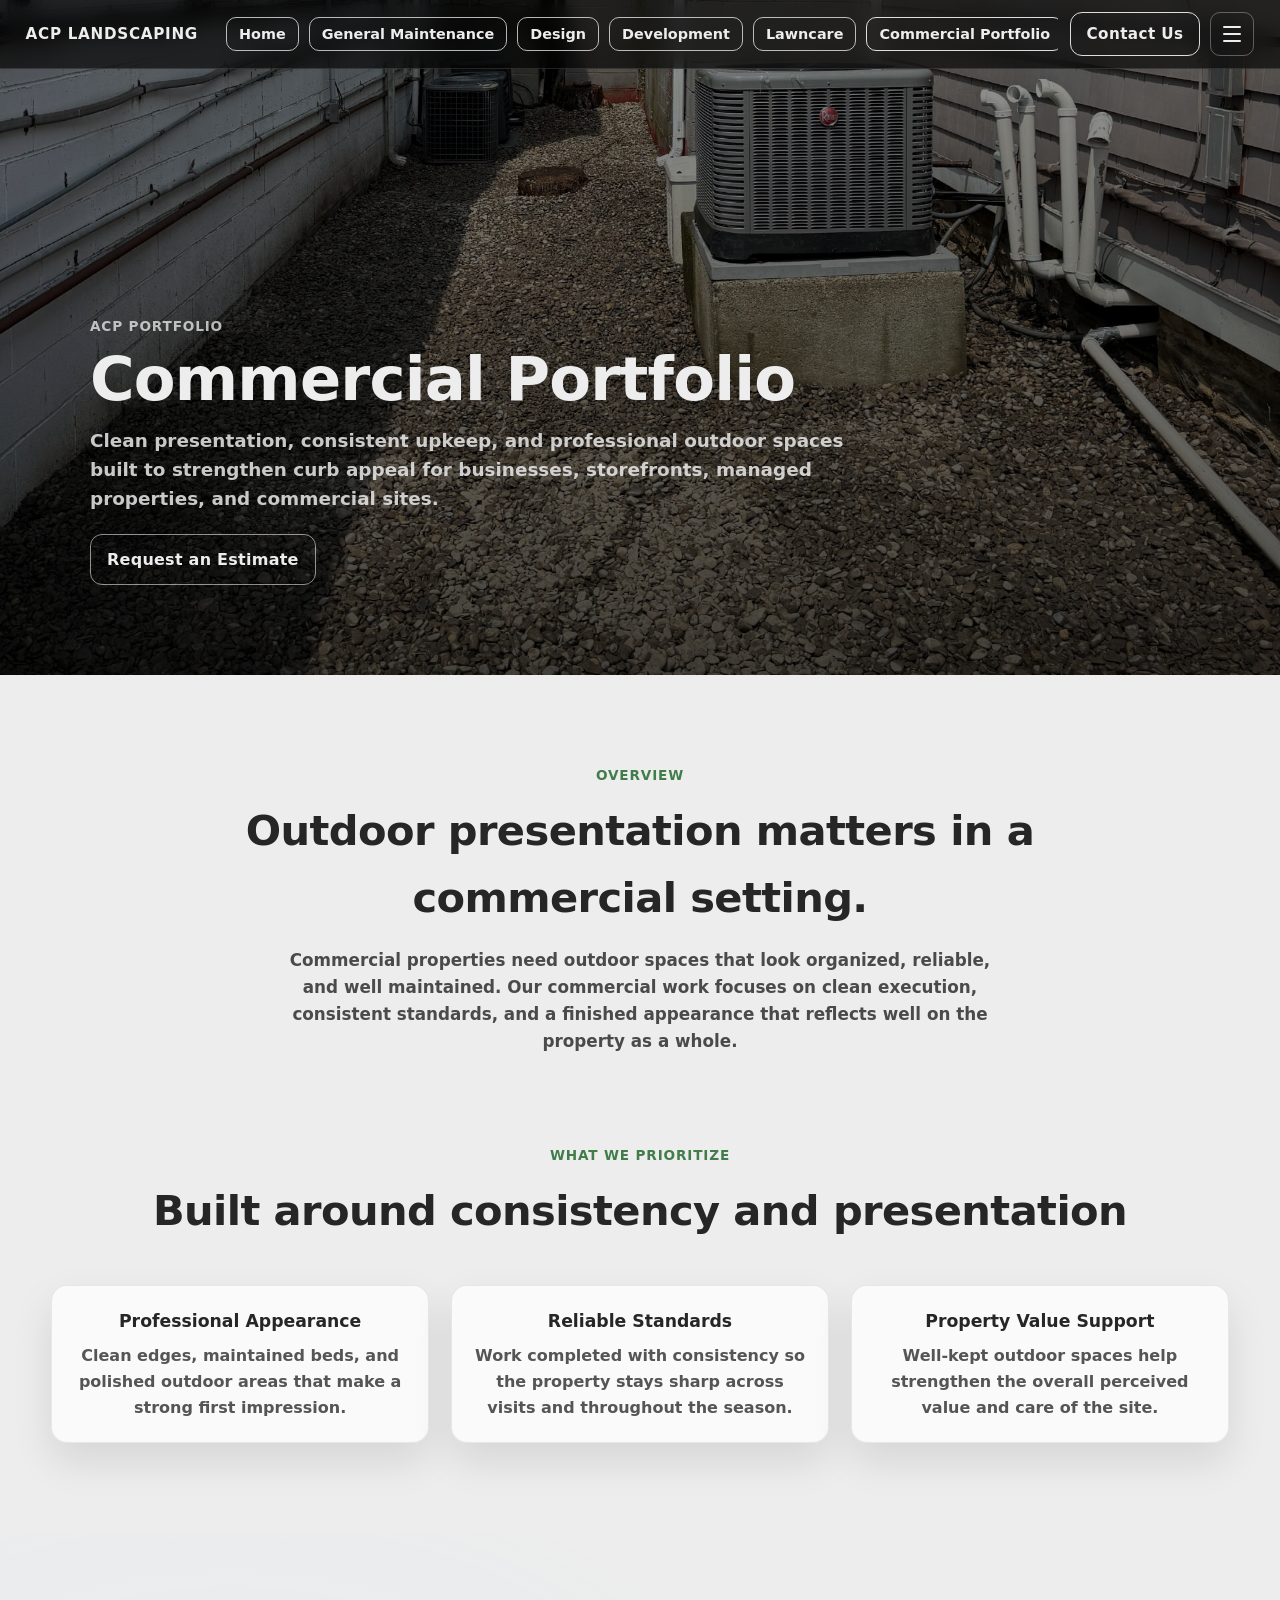
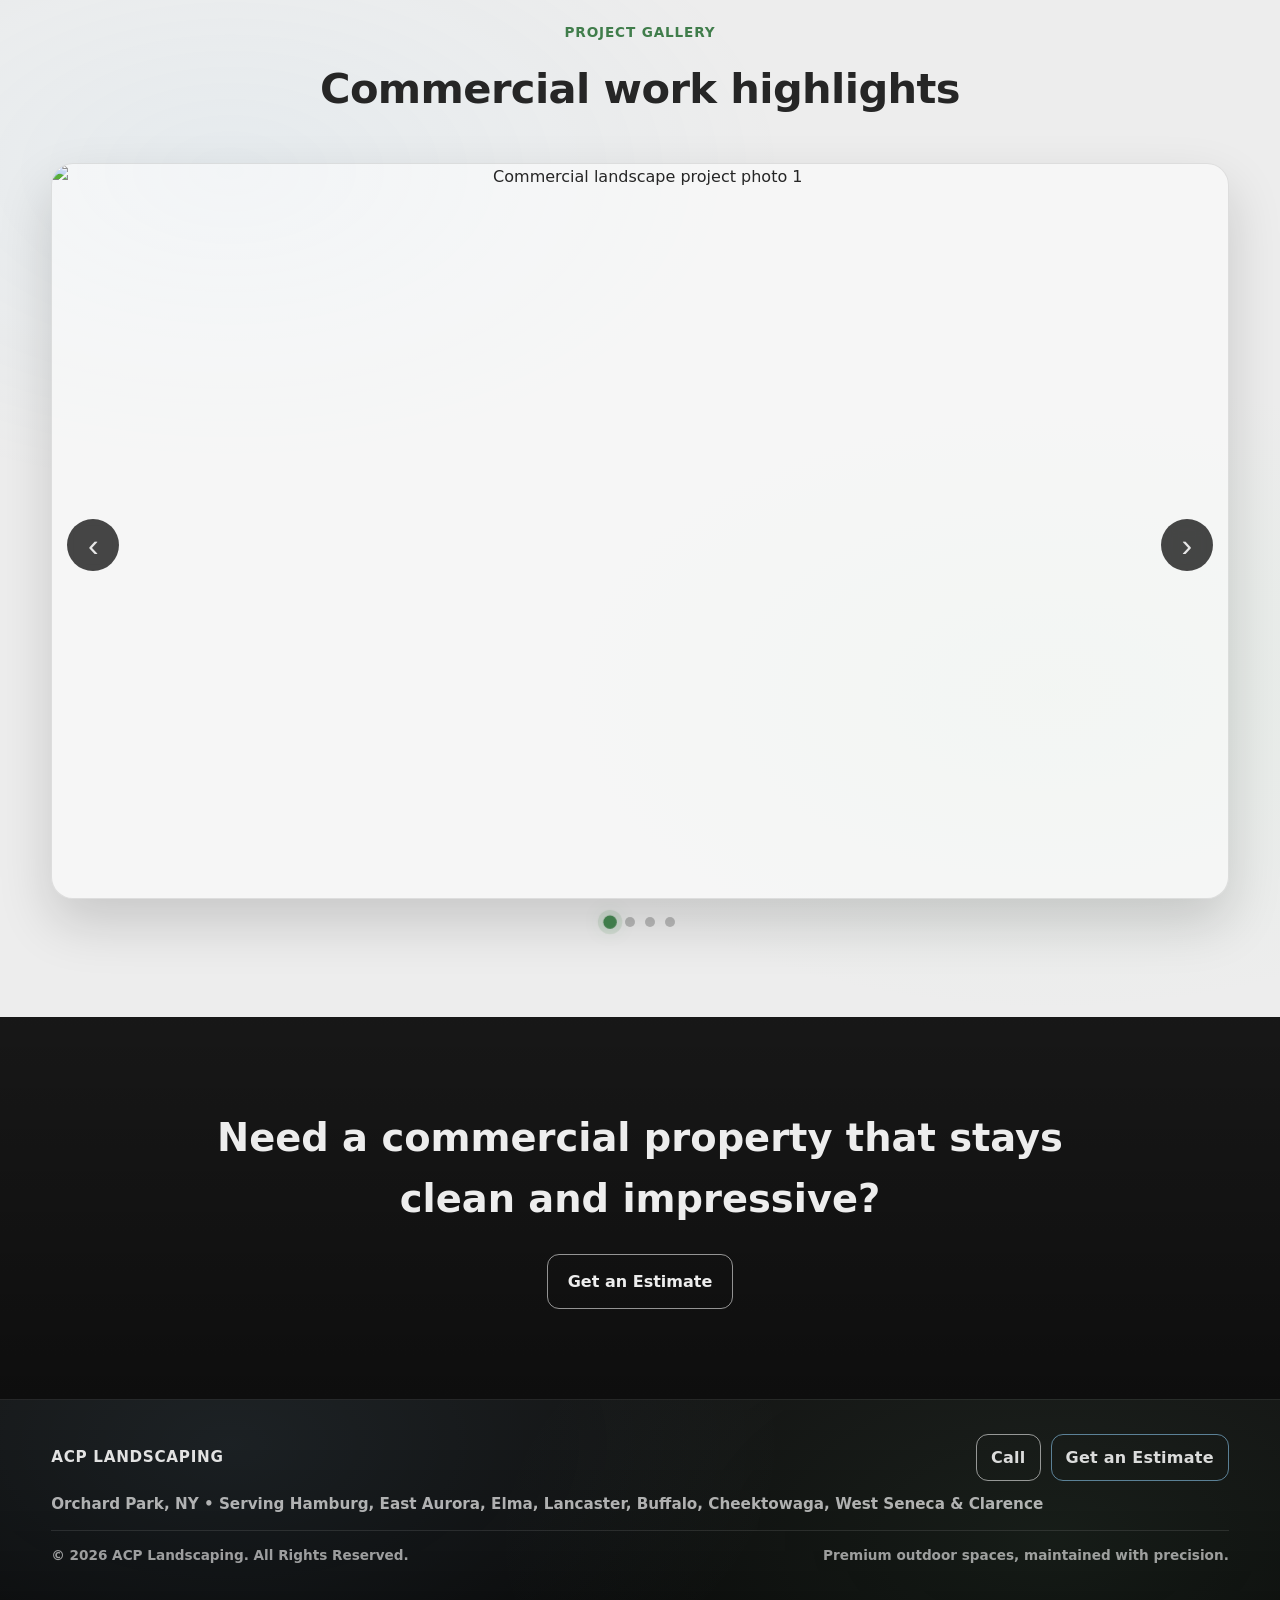
==== commit 55adaae3: "Add files via upload" ====
--- a/commercial/index.html
+++ b/commercial/index.html
@@ -28,31 +28,29 @@
         <div class="site-header__inner">
           <a
             class="site-header__logo"
-            href="index.html"
+            href="/"
             aria-label="ACP Landscaping Home"
           >
             ACP Landscaping
           </a>
 
           <nav class="site-header__nav" aria-label="Primary navigation">
-            <a class="nav-btn" href="index.html#home">Home</a>
-            <a class="nav-btn" href="maintenance.html">General Maintenance</a>
-            <a class="nav-btn" href="design.html">Design</a>
-            <a class="nav-btn" href="development.html">Development</a>
-            <a class="nav-btn" href="lawncare.html">Lawncare</a>
-            <a class="nav-btn is-active" href="commercial.html">
+            <a class="nav-btn" href="/">Home</a>
+            <a class="nav-btn" href="/maintenance/">General Maintenance</a>
+            <a class="nav-btn" href="/design/">Design</a>
+            <a class="nav-btn" href="/development/">Development</a>
+            <a class="nav-btn" href="/lawncare/">Lawncare</a>
+            <a class="nav-btn is-active" href="/commercial/">
               Commercial Portfolio
             </a>
-            <a class="nav-btn" href="residential.html">
-              Residential Portfolio
-            </a>
-            <a class="nav-btn" href="index.html#about">Who We Are</a>
+            <a class="nav-btn" href="/residential/"> Residential Portfolio </a>
+            <a class="nav-btn" href="/">Who We Are</a>
           </nav>
 
           <div class="site-header__actions">
             <a
               class="contact-btn"
-              href="tel:+17168227677"
+              href="tel:+17164493792"
               aria-label="Contact ACP Landscaping"
             >
               Contact Us
@@ -72,16 +70,14 @@
 
         <!-- Mobile navigation -->
         <div class="mobile-menu" id="mobileMenu" hidden>
-          <a class="mobile-link" href="index.html#home">Home</a>
-          <a class="mobile-link" href="maintenance.html">General Maintenance</a>
-          <a class="mobile-link" href="design.html">Design</a>
-          <a class="mobile-link" href="development.html">Development</a>
-          <a class="mobile-link" href="lawncare.html">Lawncare</a>
-          <a class="mobile-link" href="commercial.html">Commercial Portfolio</a>
-          <a class="mobile-link" href="residential.html"
-            >Residential Portfolio</a
-          >
-          <a class="mobile-link" href="index.html#about">Who We Are</a>
+          <a class="mobile-link" href="/">Home</a>
+          <a class="mobile-link" href="/maintenance/">General Maintenance</a>
+          <a class="mobile-link" href="/design/">Design</a>
+          <a class="mobile-link" href="/development/">Development</a>
+          <a class="mobile-link" href="/lawncare/">Lawncare</a>
+          <a class="mobile-link" href="/commercial/">Commercial Portfolio</a>
+          <a class="mobile-link" href="/residential/">Residential Portfolio</a>
+          <a class="mobile-link" href="/">Who We Are</a>
         </div>
       </header>
 
@@ -286,12 +282,10 @@
       <footer class="site-footer">
         <div class="site-footer__inner">
           <div class="site-footer__top">
-            <a class="site-footer__brand" href="index.html">
-              ACP Landscaping
-            </a>
+            <a class="site-footer__brand" href="/"> ACP Landscaping </a>
 
             <div class="site-footer__actions">
-              <a class="footer-btn" href="tel:+17168227677">Call</a>
+              <a class="footer-btn" href="tel:+17164493792">Call</a>
               <a
                 class="footer-btn footer-btn--primary"
                 href="https://docs.google.com/forms/d/e/1FAIpQLSeWHkyaBjf67iJMnTYg1LXNxVSujMJuMKG33KsOszgYHfAJeA/viewform"
@@ -319,8 +313,8 @@
         </div>
       </footer>
 
-      <script src="js/main.js"></script>
-      <script src="js/portfolio.js"></script>
+      <script src="/js/main.js"></script>
+      <script src="/js/portfolio.js"></script>
     </main>
   </body>
 </html>
